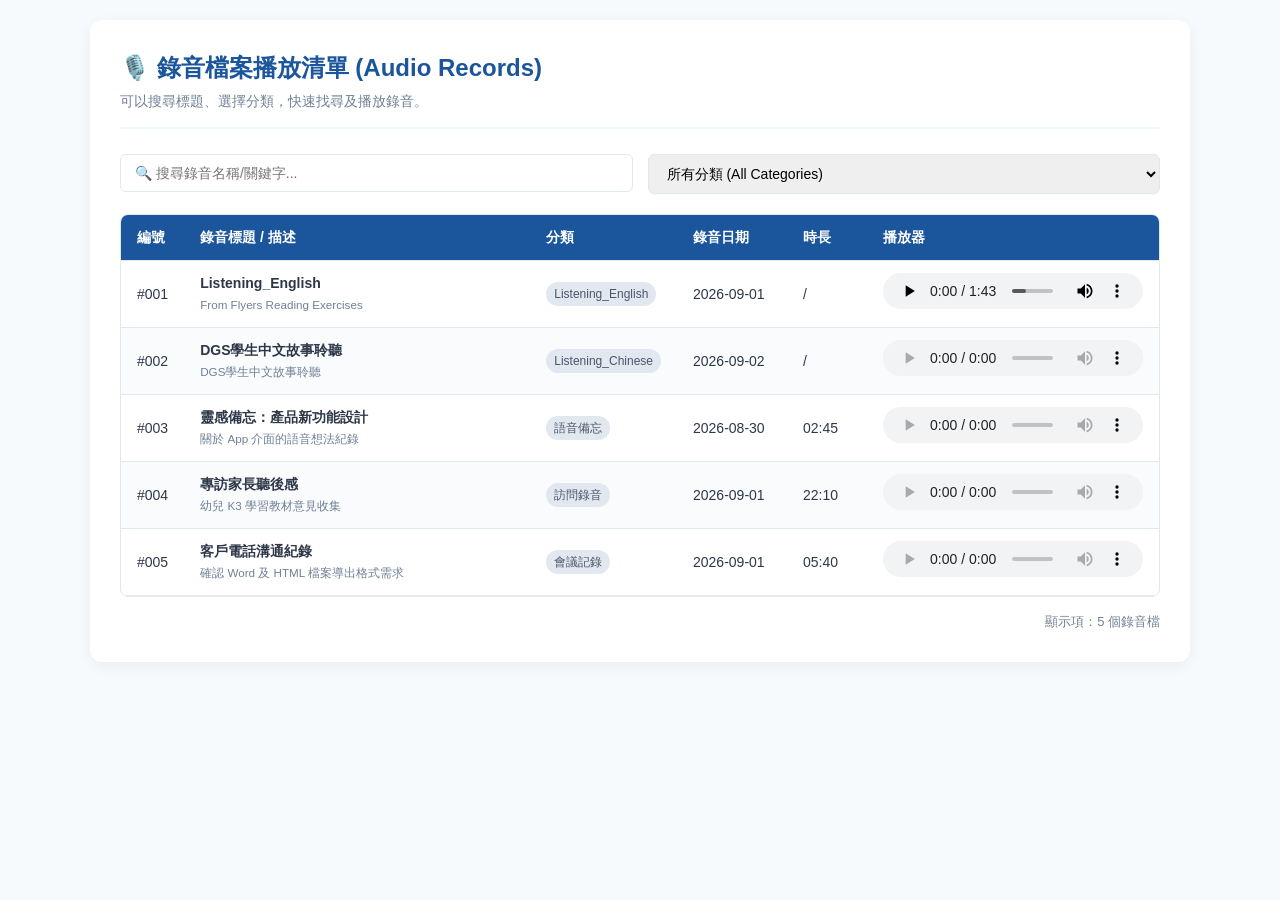
==== audio_playlist.html @ e12302d2 "Update audio_playlist.html" ====
<!DOCTYPE html>
<html lang="zh-HK">
<head>
    <meta charset="UTF-8">
    <meta name="viewport" content="width=device-width, initial-scale=1.0">
    <title>錄音播放清單 | Audio Playlist Player</title>
    <style>
        :root {
            --primary-color: #1b559b;
            --primary-light: #eef5fc;
            --border-color: #e2e8f0;
            --text-dark: #2d3748;
            --text-muted: #718096;
            --accent-color: #2b6cb0;
        }

        * {
            box-sizing: border-box;
            margin: 0;
            padding: 0;
            font-family: -apple-system, BlinkMacSystemFont, "Segoe UI", Roboto, "Helvetica Neue", Arial, "Microsoft JhengHei", sans-serif;
        }

        body {
            background-color: #f7fafc;
            color: var(--text-dark);
            padding: 20px;
            line-height: 1.5;
        }

        .container {
            max-width: 1100px;
            margin: 0 auto;
            background: #ffffff;
            padding: 30px;
            border-radius: 12px;
            box-shadow: 0 4px 15px rgba(0,0,0,0.05);
        }

        .header {
            margin-bottom: 25px;
            border-bottom: 2px solid var(--primary-light);
            padding-bottom: 15px;
        }

        .header h1 {
            color: var(--primary-color);
            font-size: 24px;
            display: flex;
            align-items: center;
            gap: 10px;
        }

        .header p {
            color: var(--text-muted);
            font-size: 14px;
            margin-top: 5px;
        }

        /* 搜尋與篩選工具欄 */
        .toolbar {
            display: flex;
            gap: 15px;
            margin-bottom: 20px;
            flex-wrap: wrap;
        }

        .search-box, .filter-box {
            position: relative;
            flex: 1;
            min-width: 200px;
        }

        .search-box input, .filter-box select {
            width: 100%;
            padding: 10px 14px;
            border: 1px solid var(--border-color);
            border-radius: 6px;
            font-size: 14px;
            outline: none;
            transition: border-color 0.2s;
        }

        .search-box input:focus, .filter-box select:focus {
            border-color: var(--accent-color);
        }

        /* 表格樣式 */
        .table-container {
            overflow-x: auto;
            border-radius: 8px;
            border: 1px solid var(--border-color);
        }

        table {
            width: 100%;
            border-collapse: collapse;
            text-align: left;
            font-size: 14px;
        }

        thead {
            background-color: var(--primary-color);
            color: #ffffff;
        }

        th, td {
            padding: 12px 16px;
            border-bottom: 1px solid var(--border-color);
        }

        th {
            font-weight: 600;
            white-space: nowrap;
        }

        tbody tr:nth-child(even) {
            background-color: #f9fbfd;
        }

        tbody tr:hover {
            background-color: var(--primary-light);
        }

        .category-tag {
            display: inline-block;
            padding: 3px 8px;
            border-radius: 12px;
            font-size: 12px;
            font-weight: 500;
            background-color: #e2e8f0;
            color: #4a5568;
        }

        /* 錄音播放器樣式 */
        audio {
            height: 36px;
            width: 260px;
            outline: none;
        }

        /* 統計資訊 */
        .footer-info {
            margin-top: 15px;
            font-size: 13px;
            color: var(--text-muted);
            text-align: right;
        }
    </style>
</head>
<body>

<div class="container">
    <div class="header">
        <h1>🎙️ 錄音檔案播放清單 (Audio Records)</h1>
        <p>可以搜尋標題、選擇分類，快速找尋及播放錄音。</p>
    </div>

    <!-- 工具列：搜尋 + 分類篩選 -->
    <div class="toolbar">
        <div class="search-box">
            <input type="text" id="searchInput" onkeyup="filterTable()" placeholder="🔍 搜尋錄音名稱/關鍵字...">
        </div>
        <div class="filter-box">
            <select id="categoryFilter" onchange="filterTable()">
                <option value="">所有分類 (All Categories)</option>
                <option value="Listening_English">Listening_English</option>
                <option value="Listening_Chinese">Listening_Chinese</option>
                <option value="Listening_English_story">Listening_English_story</option>
                <option value="Listening_Chinese_story">Listening_Chinese_story</option>
            </select>
        </div>
    </div>

    <!-- 錄音表格 -->
    <div class="table-container">
        <table id="audioTable">
            <thead>
                <tr>
                    <th style="width: 60px;">編號</th>
                    <th>錄音標題 / 描述</th>
                    <th style="width: 110px;">分類</th>
                    <th style="width: 110px;">錄音日期</th>
                    <th style="width: 80px;">時長</th>
                    <th style="width: 280px;">播放器</th>
                </tr>
            </thead>
            <tbody>
                <!-- 錄音項目 1 -->
                <tr>
                    <td>#001</td>
                    <td><b>Listening_English</b><br><small style="color: #718096;">From Flyers Reading Exercises</small></td>
                    <td><span class="category-tag">Listening_English</span></td>
                    <td>2026-09-01</td>
                    <td>/</td>
                    <td><audio controls preload="metadata"><source src="audio/listening20260901_E1.mp3" type="audio/mpeg">您的瀏覽器不支援播放器。</audio></td>
                </tr>

                <!-- 錄音項目 2 -->
                <tr>
                    <td>#002</td>
                    <td><b>DGS學生中文故事聆聽</b><br><small style="color: #718096;">DGS學生中文故事聆聽</small></td>
                    <td><span class="category-tag">Listening_Chinese</span></td>
                    <td>2026-09-02</td>
                    <td>/</td>
                    <td><audio controls preload="metadata"><source src="audio/listening20260902_C1.mp3" type="audio/mpeg">您的瀏覽器不支援播放器。</audio></td>
                </tr>

                <!-- 錄音項目 3 -->
                <tr>
                    <td>#003</td>
                    <td><b>靈感備忘：產品新功能設計</b><br><small style="color: #718096;">關於 App 介面的語音想法紀錄</small></td>
                    <td><span class="category-tag">語音備忘</span></td>
                    <td>2026-08-30</td>
                    <td>02:45</td>
                    <td><audio controls preload="metadata"><source src="audio3.mp3" type="audio/mpeg">您的瀏覽器不支援播放器。</audio></td>
                </tr>

                <!-- 錄音項目 4 -->
                <tr>
                    <td>#004</td>
                    <td><b>專訪家長聽後感</b><br><small style="color: #718096;">幼兒 K3 學習教材意見收集</small></td>
                    <td><span class="category-tag">訪問錄音</span></td>
                    <td>2026-09-01</td>
                    <td>22:10</td>
                    <td><audio controls preload="metadata"><source src="audio4.mp3" type="audio/mpeg">您的瀏覽器不支援播放器。</audio></td>
                </tr>

                <!-- 錄音項目 5 (可自行複製表格行來增加更多錄音) -->
                <tr>
                    <td>#005</td>
                    <td><b>客戶電話溝通紀錄</b><br><small style="color: #718096;">確認 Word 及 HTML 檔案導出格式需求</small></td>
                    <td><span class="category-tag">會議記錄</span></td>
                    <td>2026-09-01</td>
                    <td>05:40</td>
                    <td><audio controls preload="metadata"><source src="audio5.mp3" type="audio/mpeg">您的瀏覽器不支援播放器。</audio></td>
                </tr>
            </tbody>
        </table>
    </div>

    <div class="footer-info">
        顯示項：<span id="recordCount">5</span> 個錄音檔
    </div>
</div>

<script>
    // 搜尋與篩選功能
    function filterTable() {
        const searchInput = document.getElementById('searchInput').value.toLowerCase();
        const categoryFilter = document.getElementById('categoryFilter').value;
        const table = document.getElementById('audioTable');
        const trs = table.getElementsByTagName('tbody')[0].getElementsByTagName('tr');
        let visibleCount = 0;

        for (let i = 0; i < trs.length; i++) {
            const row = trs[i];
            const textContent = row.textContent.toLowerCase();
            const categoryText = row.cells[2].textContent.trim();

            const matchesSearch = textContent.includes(searchInput);
            const matchesCategory = categoryFilter === "" || categoryText === categoryFilter;

            if (matchesSearch && matchesCategory) {
                row.style.display = "";
                visibleCount++;
            } else {
                row.style.display = "none";
            }
        }
        document.getElementById('recordCount').innerText = visibleCount;
    }
</script>

</body>
</html>
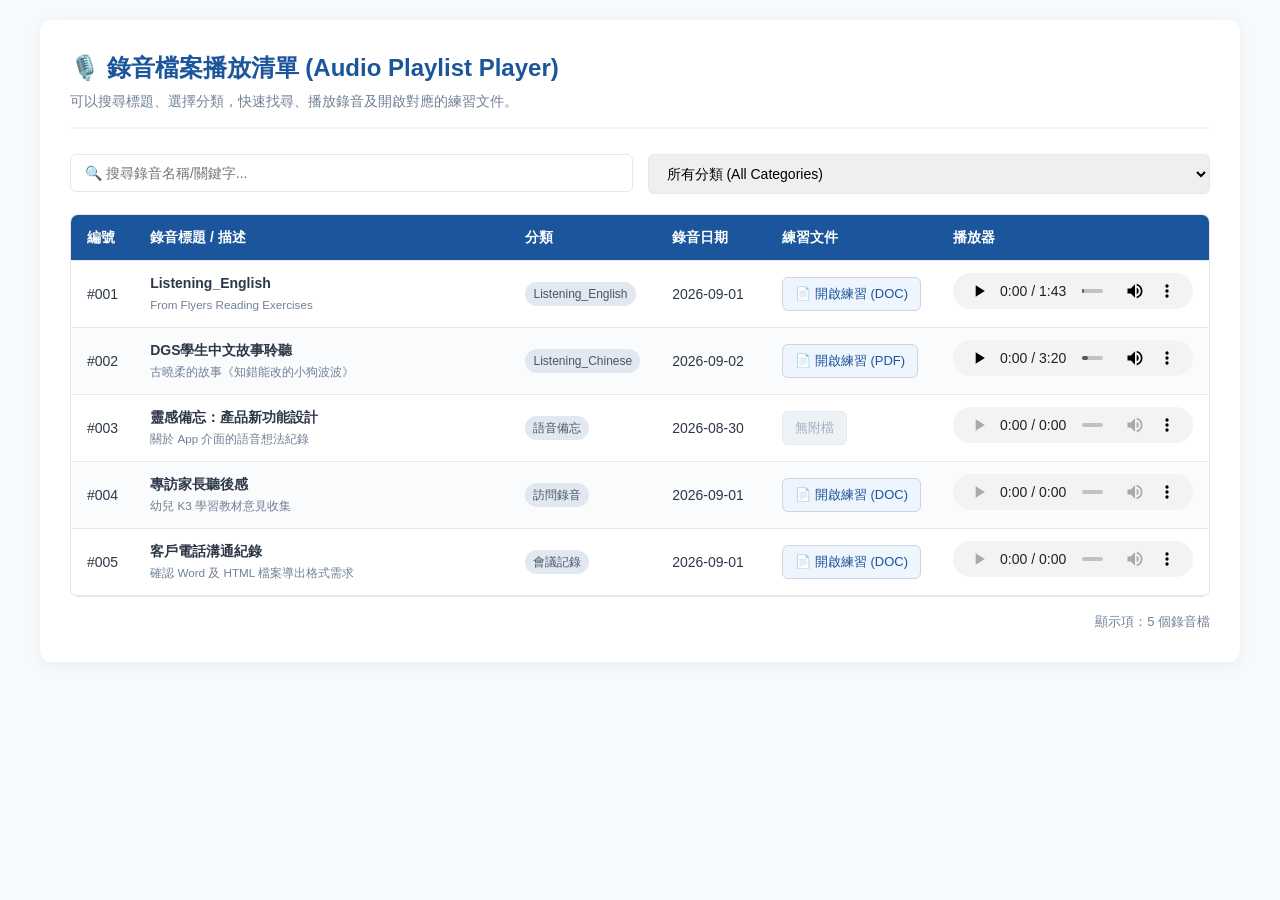
==== commit a9770821: "Update audio_playlist.html" ====
--- a/audio_playlist.html
+++ b/audio_playlist.html
@@ -29,7 +29,7 @@
         }
 
         .container {
-            max-width: 1100px;
+            max-width: 1200px;
             margin: 0 auto;
             background: #ffffff;
             padding: 30px;
@@ -107,6 +107,7 @@
         th, td {
             padding: 12px 16px;
             border-bottom: 1px solid var(--border-color);
+            vertical-align: middle;
         }
 
         th {
@@ -132,10 +133,41 @@
             color: #4a5568;
         }
 
+        /* 文件下載/查看按鈕樣式 */
+        .doc-btn {
+            display: inline-flex;
+            align-items: center;
+            gap: 6px;
+            padding: 6px 12px;
+            background-color: var(--primary-light);
+            color: var(--primary-color);
+            border: 1px solid #cbd5e0;
+            border-radius: 6px;
+            text-decoration: none;
+            font-size: 13px;
+            font-weight: 500;
+            transition: all 0.2s ease;
+            white-space: nowrap;
+        }
+
+        .doc-btn:hover {
+            background-color: var(--primary-color);
+            color: #ffffff;
+            border-color: var(--primary-color);
+        }
+
+        .doc-btn.disabled {
+            background-color: #edf2f7;
+            color: #a0aec0;
+            border-color: #e2e8f0;
+            cursor: not-allowed;
+            pointer-events: none;
+        }
+
         /* 錄音播放器樣式 */
         audio {
             height: 36px;
-            width: 260px;
+            width: 240px;
             outline: none;
         }
 
@@ -152,8 +184,8 @@
 
 <div class="container">
     <div class="header">
-        <h1>🎙️ 錄音檔案播放清單 (Audio Records)</h1>
-        <p>可以搜尋標題、選擇分類，快速找尋及播放錄音。</p>
+        <h1>🎙️ 錄音檔案播放清單 (Audio Playlist Player)</h1>
+        <p>可以搜尋標題、選擇分類，快速找尋、播放錄音及開啟對應的練習文件。</p>
     </div>
 
     <!-- 工具列：搜尋 + 分類篩選 -->
@@ -181,8 +213,8 @@
                     <th>錄音標題 / 描述</th>
                     <th style="width: 110px;">分類</th>
                     <th style="width: 110px;">錄音日期</th>
-                    <th style="width: 80px;">時長</th>
-                    <th style="width: 280px;">播放器</th>
+                    <th style="width: 120px;">練習文件</th>
+                    <th style="width: 250px;">播放器</th>
                 </tr>
             </thead>
             <tbody>
@@ -192,17 +224,26 @@
                     <td><b>Listening_English</b><br><small style="color: #718096;">From Flyers Reading Exercises</small></td>
                     <td><span class="category-tag">Listening_English</span></td>
                     <td>2026-09-01</td>
-                    <td>/</td>
+                    <td>
+                        <!-- 開啟 DOC / PDF 檔案的按鈕 -->
+                        <a href="docs/Flyers_Exercise_01.docx" target="_blank" class="doc-btn">
+                            📄 開啟練習 (DOC)
+                        </a>
+                    </td>
                     <td><audio controls preload="metadata"><source src="audio/listening20260901_E1.mp3" type="audio/mpeg">您的瀏覽器不支援播放器。</audio></td>
                 </tr>
 
-                <!-- 錄音項目 2 -->
+                <!-- 錄音項目 2 (以古曉柔故事為例) -->
                 <tr>
                     <td>#002</td>
-                    <td><b>DGS學生中文故事聆聽</b><br><small style="color: #718096;">DGS學生中文故事聆聽</small></td>
+                    <td><b>DGS學生中文故事聆聽</b><br><small style="color: #718096;">古曉柔的故事《知錯能改的小狗波波》</small></td>
                     <td><span class="category-tag">Listening_Chinese</span></td>
                     <td>2026-09-02</td>
-                    <td>/</td>
+                    <td>
+                        <a href="docs/C1.docx" target="_blank" class="doc-btn">
+                            📄 開啟練習 (PDF)
+                        </a>
+                    </td>
                     <td><audio controls preload="metadata"><source src="audio/listening20260902_C1.mp3" type="audio/mpeg">您的瀏覽器不支援播放器。</audio></td>
                 </tr>
 
@@ -212,7 +253,10 @@
                     <td><b>靈感備忘：產品新功能設計</b><br><small style="color: #718096;">關於 App 介面的語音想法紀錄</small></td>
                     <td><span class="category-tag">語音備忘</span></td>
                     <td>2026-08-30</td>
-                    <td>02:45</td>
+                    <td>
+                        <!-- 沒有文件的範例 -->
+                        <span class="doc-btn disabled">無附檔</span>
+                    </td>
                     <td><audio controls preload="metadata"><source src="audio3.mp3" type="audio/mpeg">您的瀏覽器不支援播放器。</audio></td>
                 </tr>
 
@@ -222,17 +266,25 @@
                     <td><b>專訪家長聽後感</b><br><small style="color: #718096;">幼兒 K3 學習教材意見收集</small></td>
                     <td><span class="category-tag">訪問錄音</span></td>
                     <td>2026-09-01</td>
-                    <td>22:10</td>
+                    <td>
+                        <a href="docs/K3_Interview_Notes.docx" target="_blank" class="doc-btn">
+                            📄 開啟練習 (DOC)
+                        </a>
+                    </td>
                     <td><audio controls preload="metadata"><source src="audio4.mp3" type="audio/mpeg">您的瀏覽器不支援播放器。</audio></td>
                 </tr>
 
-                <!-- 錄音項目 5 (可自行複製表格行來增加更多錄音) -->
+                <!-- 錄音項目 5 -->
                 <tr>
                     <td>#005</td>
                     <td><b>客戶電話溝通紀錄</b><br><small style="color: #718096;">確認 Word 及 HTML 檔案導出格式需求</small></td>
                     <td><span class="category-tag">會議記錄</span></td>
                     <td>2026-09-01</td>
-                    <td>05:40</td>
+                    <td>
+                        <a href="docs/Meeting_Minutes.docx" target="_blank" class="doc-btn">
+                            📄 開啟練習 (DOC)
+                        </a>
+                    </td>
                     <td><audio controls preload="metadata"><source src="audio5.mp3" type="audio/mpeg">您的瀏覽器不支援播放器。</audio></td>
                 </tr>
             </tbody>
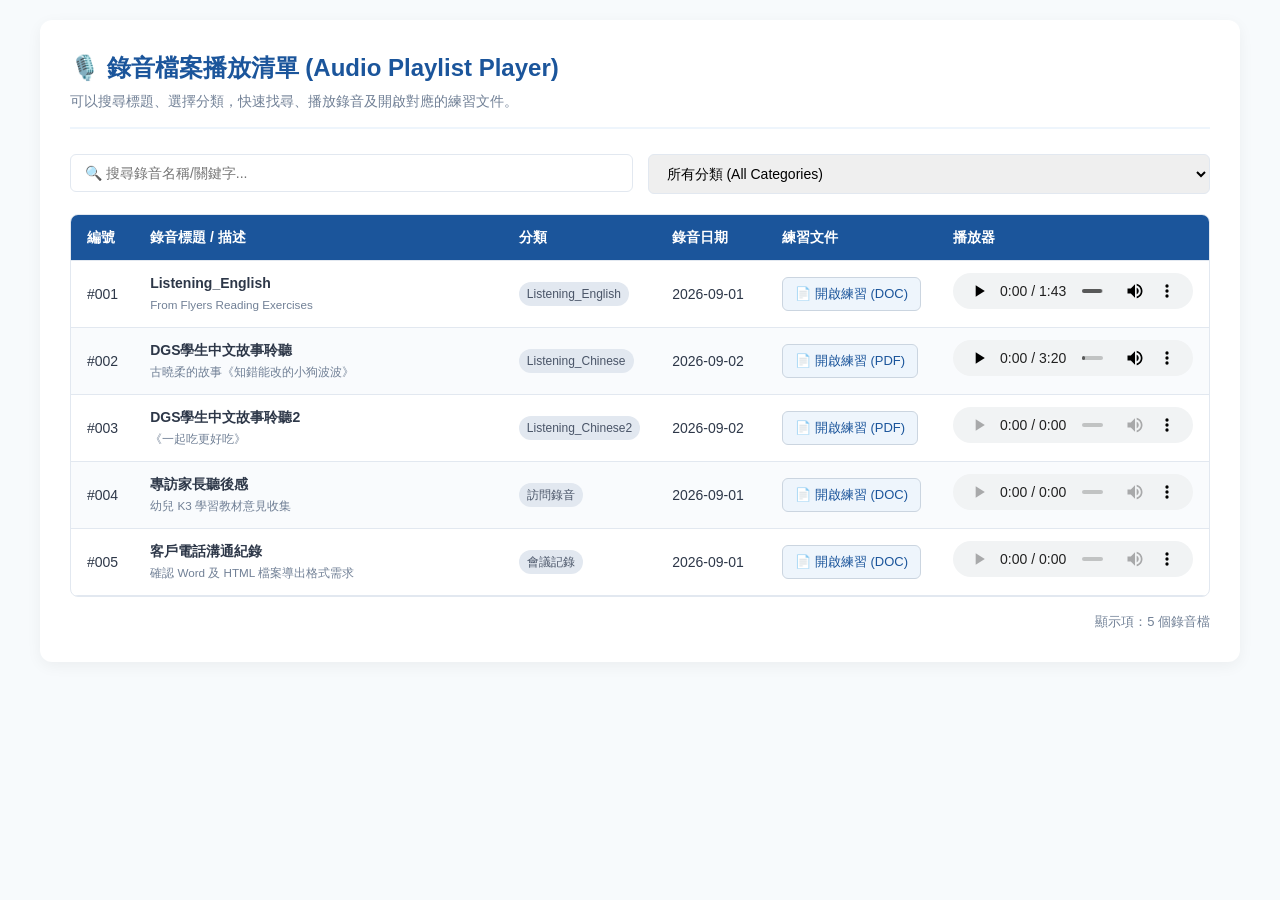
==== commit 6d3599c8: "Update audio_playlist.html" ====
--- a/audio_playlist.html
+++ b/audio_playlist.html
@@ -250,14 +250,15 @@
                 <!-- 錄音項目 3 -->
                 <tr>
                     <td>#003</td>
-                    <td><b>靈感備忘：產品新功能設計</b><br><small style="color: #718096;">關於 App 介面的語音想法紀錄</small></td>
-                    <td><span class="category-tag">語音備忘</span></td>
-                    <td>2026-08-30</td>
-                    <td>
-                        <!-- 沒有文件的範例 -->
-                        <span class="doc-btn disabled">無附檔</span>
-                    </td>
-                    <td><audio controls preload="metadata"><source src="audio3.mp3" type="audio/mpeg">您的瀏覽器不支援播放器。</audio></td>
+                    <td><b>DGS學生中文故事聆聽2</b><br><small style="color: #718096;">《一起吃更好吃》</small></td>
+                    <td><span class="category-tag">Listening_Chinese2</span></td>
+                    <td>2026-09-02</td>
+                    <td>
+                        <a href="docs/C2.docx" target="_blank" class="doc-btn">
+                            📄 開啟練習 (PDF)
+                        </a>
+                    </td>
+                    <td><audio controls preload="metadata"><source src="audio/listening20260902_C2.mp3" type="audio/mpeg">您的瀏覽器不支援播放器。</audio></td>
                 </tr>
 
                 <!-- 錄音項目 4 -->
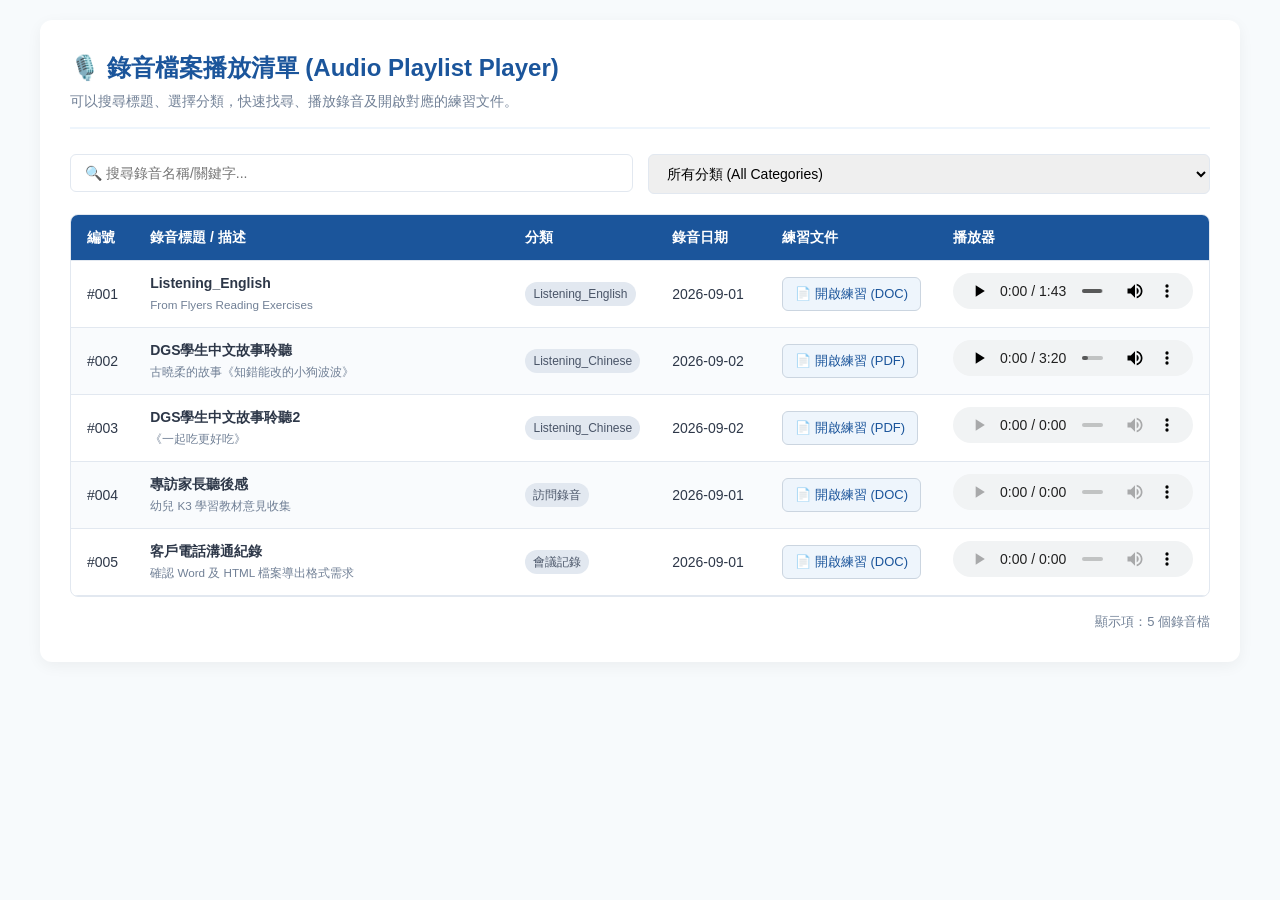
==== commit 8116da38: "Update audio_playlist.html" ====
--- a/audio_playlist.html
+++ b/audio_playlist.html
@@ -251,7 +251,7 @@
                 <tr>
                     <td>#003</td>
                     <td><b>DGS學生中文故事聆聽2</b><br><small style="color: #718096;">《一起吃更好吃》</small></td>
-                    <td><span class="category-tag">Listening_Chinese2</span></td>
+                    <td><span class="category-tag">Listening_Chinese</span></td>
                     <td>2026-09-02</td>
                     <td>
                         <a href="docs/C2.docx" target="_blank" class="doc-btn">
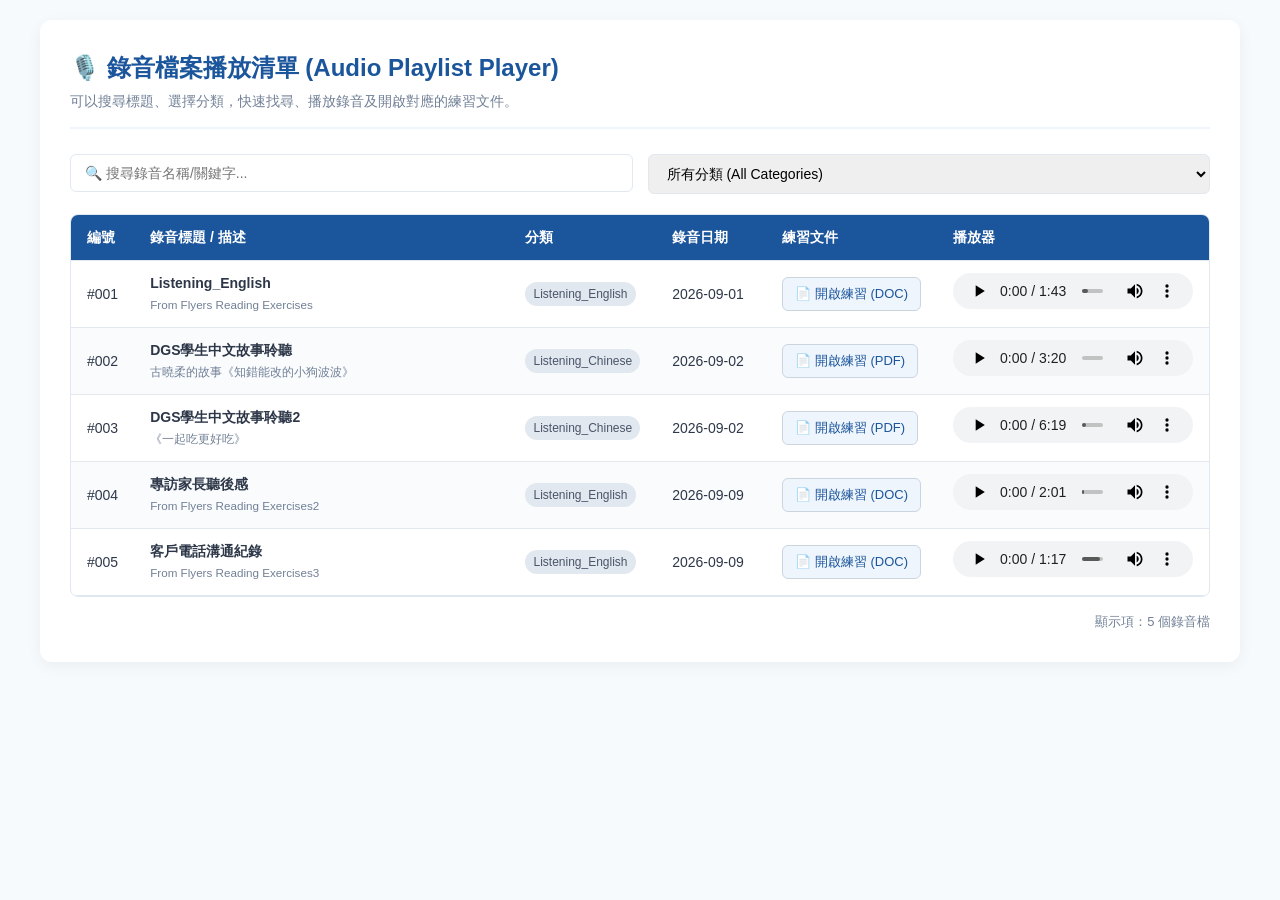
==== commit e162c2da: "Update audio_playlist.html" ====
--- a/audio_playlist.html
+++ b/audio_playlist.html
@@ -264,29 +264,29 @@
                 <!-- 錄音項目 4 -->
                 <tr>
                     <td>#004</td>
-                    <td><b>專訪家長聽後感</b><br><small style="color: #718096;">幼兒 K3 學習教材意見收集</small></td>
-                    <td><span class="category-tag">訪問錄音</span></td>
-                    <td>2026-09-01</td>
-                    <td>
-                        <a href="docs/K3_Interview_Notes.docx" target="_blank" class="doc-btn">
+                    <td><b>專訪家長聽後感</b><br><small style="color: #718096;">From Flyers Reading Exercises2</small></td>
+                    <td><span class="category-tag">Listening_English</span></td>
+                    <td>2026-09-09</td>
+                    <td>
+                        <a href="docs/E2.docx" target="_blank" class="doc-btn">
                             📄 開啟練習 (DOC)
                         </a>
                     </td>
-                    <td><audio controls preload="metadata"><source src="audio4.mp3" type="audio/mpeg">您的瀏覽器不支援播放器。</audio></td>
+                    <td><audio controls preload="metadata"><source src="audio/listening20260901_E2.mp3" type="audio/mpeg">您的瀏覽器不支援播放器。</audio></td>
                 </tr>
 
                 <!-- 錄音項目 5 -->
                 <tr>
                     <td>#005</td>
-                    <td><b>客戶電話溝通紀錄</b><br><small style="color: #718096;">確認 Word 及 HTML 檔案導出格式需求</small></td>
-                    <td><span class="category-tag">會議記錄</span></td>
-                    <td>2026-09-01</td>
-                    <td>
-                        <a href="docs/Meeting_Minutes.docx" target="_blank" class="doc-btn">
+                    <td><b>客戶電話溝通紀錄</b><br><small style="color: #718096;">From Flyers Reading Exercises3</small></td>
+                    <td><span class="category-tag">Listening_English</span></td>
+                    <td>2026-09-09</td>
+                    <td>
+                        <a href="docs/E3.docx" target="_blank" class="doc-btn">
                             📄 開啟練習 (DOC)
                         </a>
                     </td>
-                    <td><audio controls preload="metadata"><source src="audio5.mp3" type="audio/mpeg">您的瀏覽器不支援播放器。</audio></td>
+                    <td><audio controls preload="metadata"><source src="audio/listening20260901_E3.mp3" type="audio/mpeg">您的瀏覽器不支援播放器。</audio></td>
                 </tr>
             </tbody>
         </table>
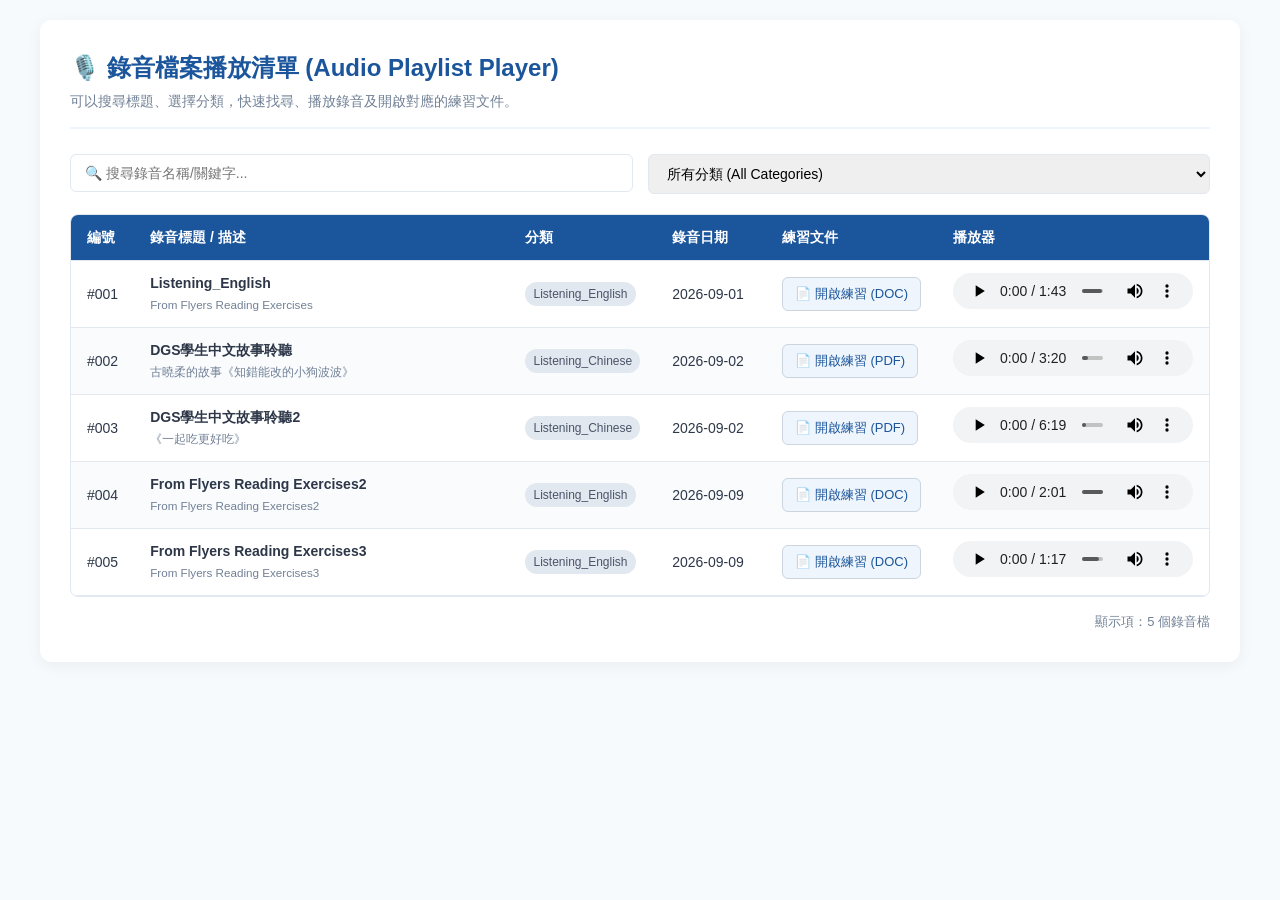
==== commit d695a978: "Update audio_playlist.html" ====
--- a/audio_playlist.html
+++ b/audio_playlist.html
@@ -264,7 +264,7 @@
                 <!-- 錄音項目 4 -->
                 <tr>
                     <td>#004</td>
-                    <td><b>專訪家長聽後感</b><br><small style="color: #718096;">From Flyers Reading Exercises2</small></td>
+                    <td><b>From Flyers Reading Exercises2</b><br><small style="color: #718096;">From Flyers Reading Exercises2</small></td>
                     <td><span class="category-tag">Listening_English</span></td>
                     <td>2026-09-09</td>
                     <td>
@@ -278,7 +278,7 @@
                 <!-- 錄音項目 5 -->
                 <tr>
                     <td>#005</td>
-                    <td><b>客戶電話溝通紀錄</b><br><small style="color: #718096;">From Flyers Reading Exercises3</small></td>
+                    <td><b>From Flyers Reading Exercises3</b><br><small style="color: #718096;">From Flyers Reading Exercises3</small></td>
                     <td><span class="category-tag">Listening_English</span></td>
                     <td>2026-09-09</td>
                     <td>
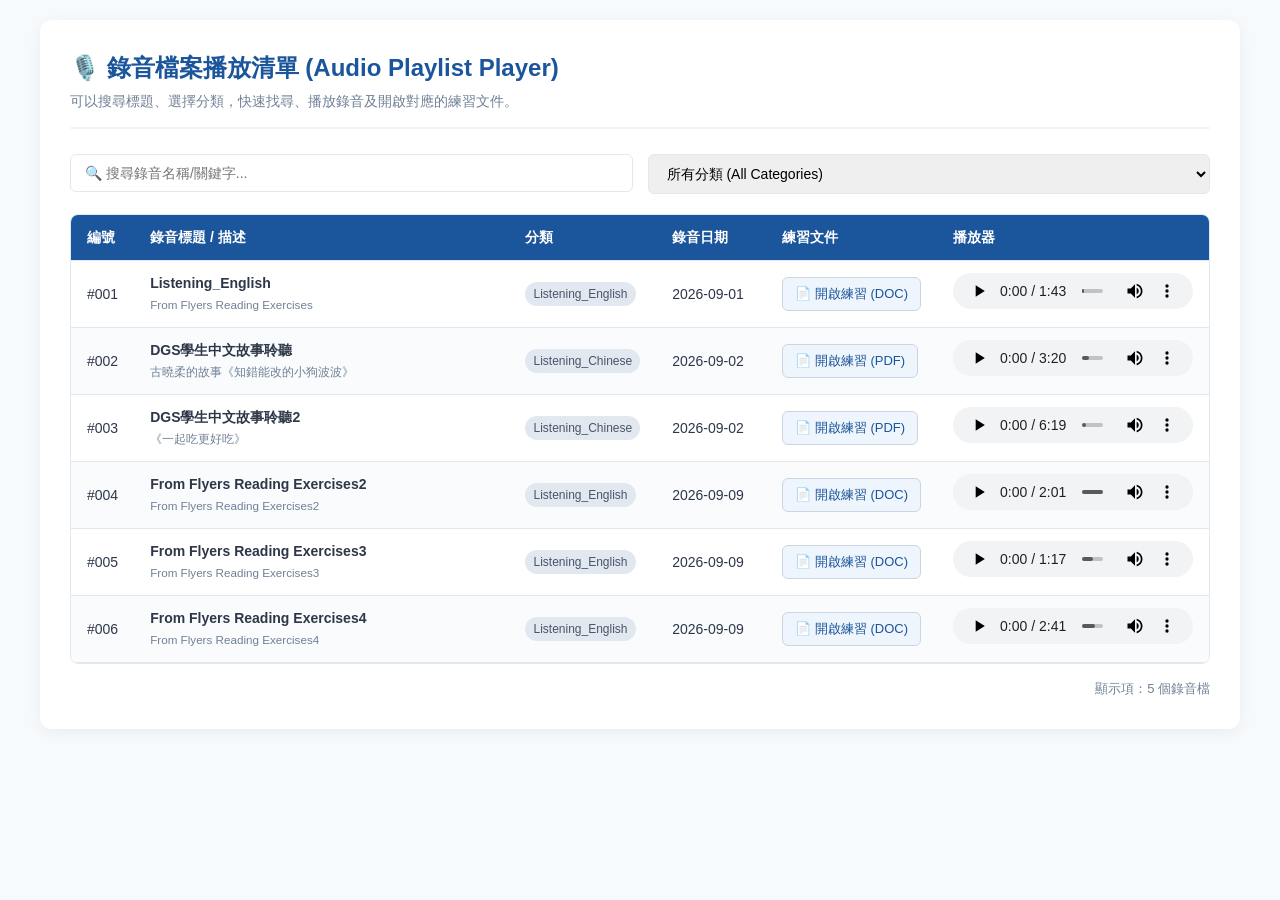
==== commit 1a2e50ed: "Update audio_playlist.html" ====
--- a/audio_playlist.html
+++ b/audio_playlist.html
@@ -288,6 +288,19 @@
                     </td>
                     <td><audio controls preload="metadata"><source src="audio/listening20260901_E3.mp3" type="audio/mpeg">您的瀏覽器不支援播放器。</audio></td>
                 </tr>
+                 <!-- 錄音項目 6 -->
+                <tr>
+                    <td>#006</td>
+                    <td><b>From Flyers Reading Exercises4</b><br><small style="color: #718096;">From Flyers Reading Exercises4</small></td>
+                    <td><span class="category-tag">Listening_English</span></td>
+                    <td>2026-09-09</td>
+                    <td>
+                        <a href="docs/E4.docx" target="_blank" class="doc-btn">
+                            📄 開啟練習 (DOC)
+                        </a>
+                    </td>
+                    <td><audio controls preload="metadata"><source src="audio/listening20260901_E4.mp3" type="audio/mpeg">您的瀏覽器不支援播放器。</audio></td>
+                </tr>
             </tbody>
         </table>
     </div>
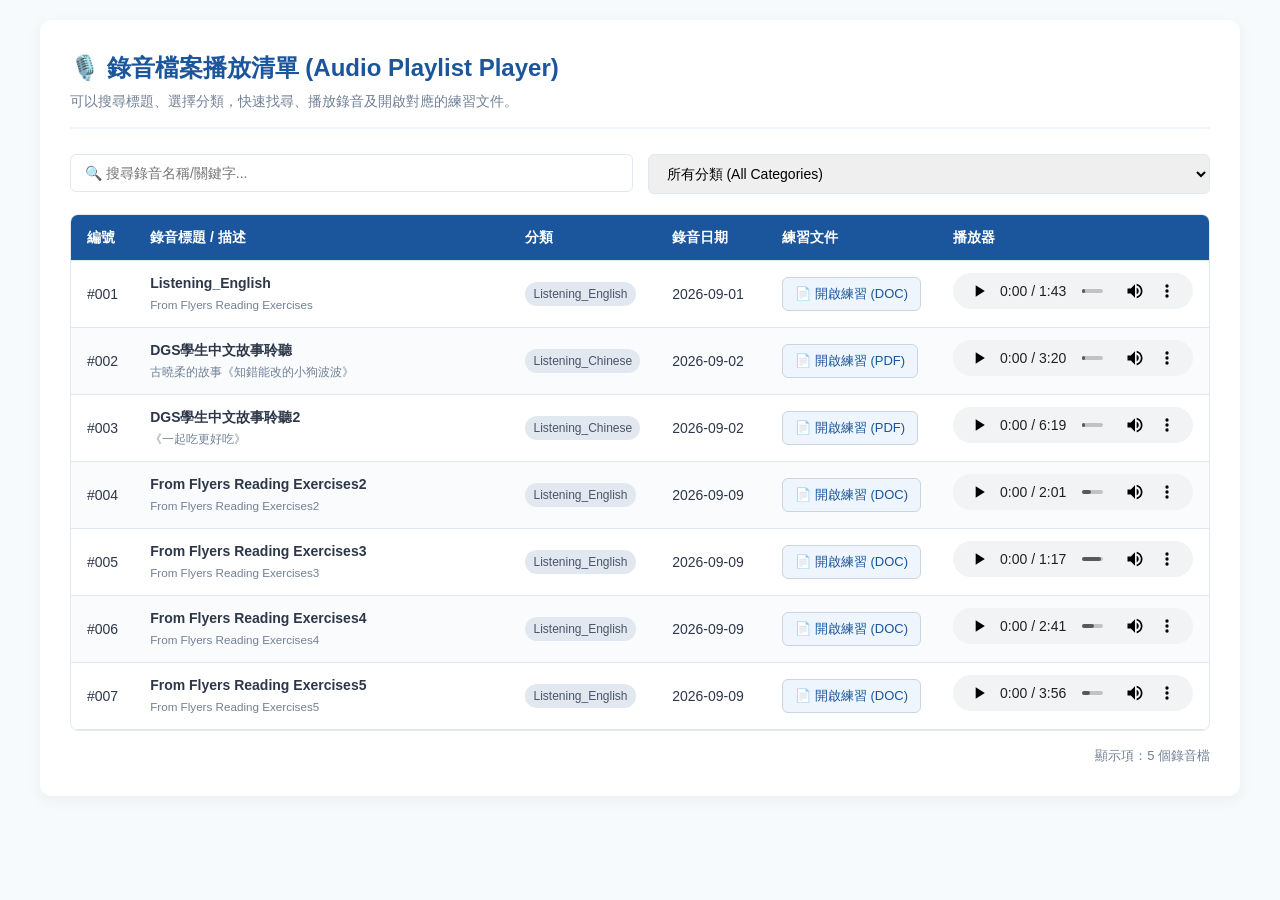
==== commit 704c73f7: "Update audio_playlist.html" ====
--- a/audio_playlist.html
+++ b/audio_playlist.html
@@ -301,6 +301,19 @@
                     </td>
                     <td><audio controls preload="metadata"><source src="audio/listening20260901_E4.mp3" type="audio/mpeg">您的瀏覽器不支援播放器。</audio></td>
                 </tr>
+                 <!-- 錄音項目 7 -->
+                <tr>
+                    <td>#007</td>
+                    <td><b>From Flyers Reading Exercises5</b><br><small style="color: #718096;">From Flyers Reading Exercises5</small></td>
+                    <td><span class="category-tag">Listening_English</span></td>
+                    <td>2026-09-09</td>
+                    <td>
+                        <a href="docs/E5.docx" target="_blank" class="doc-btn">
+                            📄 開啟練習 (DOC)
+                        </a>
+                    </td>
+                    <td><audio controls preload="metadata"><source src="audio/listening20260901_E5.mp3" type="audio/mpeg">您的瀏覽器不支援播放器。</audio></td>
+                </tr>
             </tbody>
         </table>
     </div>
